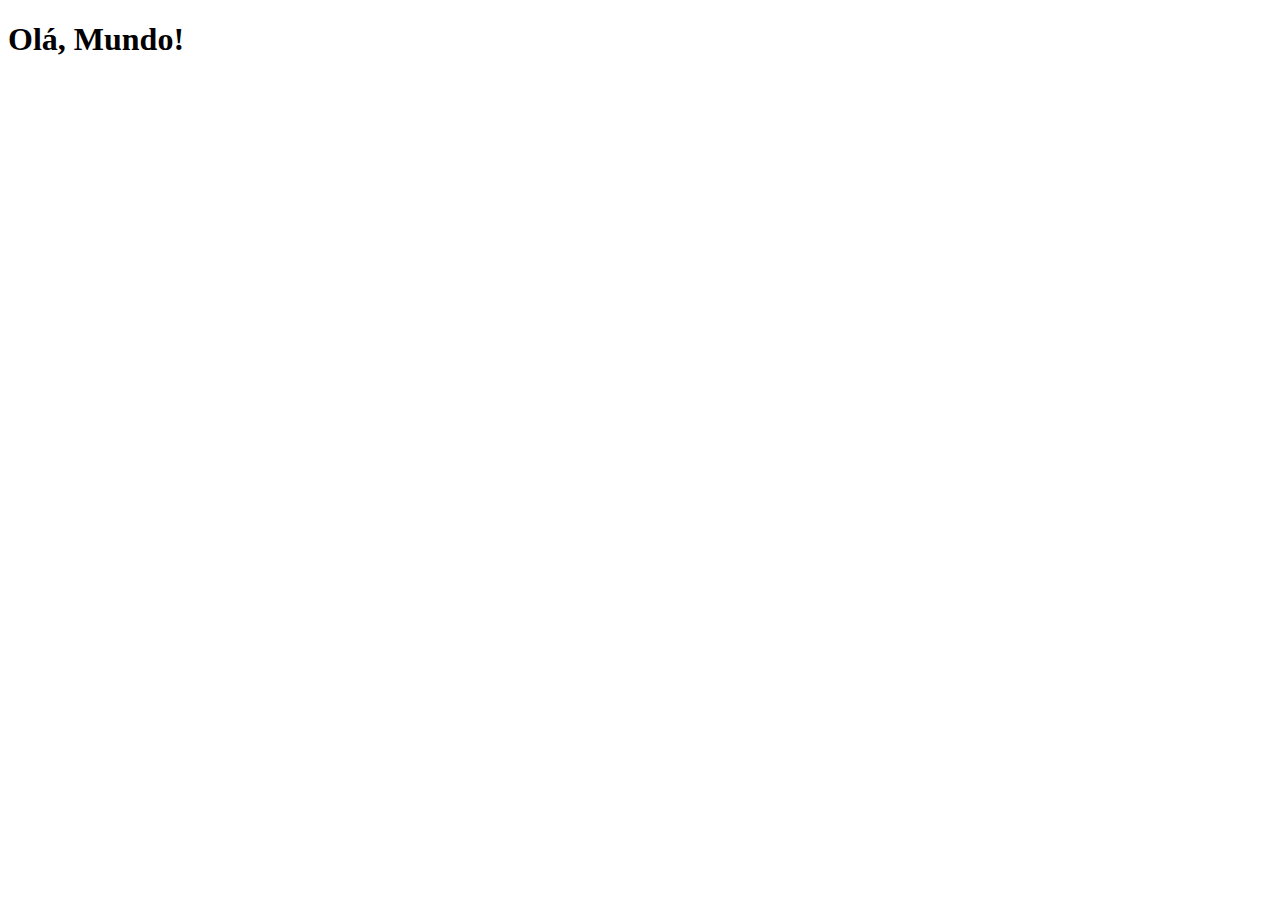
==== index.html @ 4a3e2a6e "criei a página principal" ====
<!DOCTYPE html>
<html lang="pt-br">
<head>
    <meta charset="UTF-8">
    <meta name="viewport" content="width=device-width, initial-scale=1.0">
    <link rel="shortcut icon" href="favicon.ico" type="image/x-icon">
    <title>Projeto Redes Sociais</title>
</head>
<body>
    <h1>Olá, Mundo!</h1>
</body>
</html>
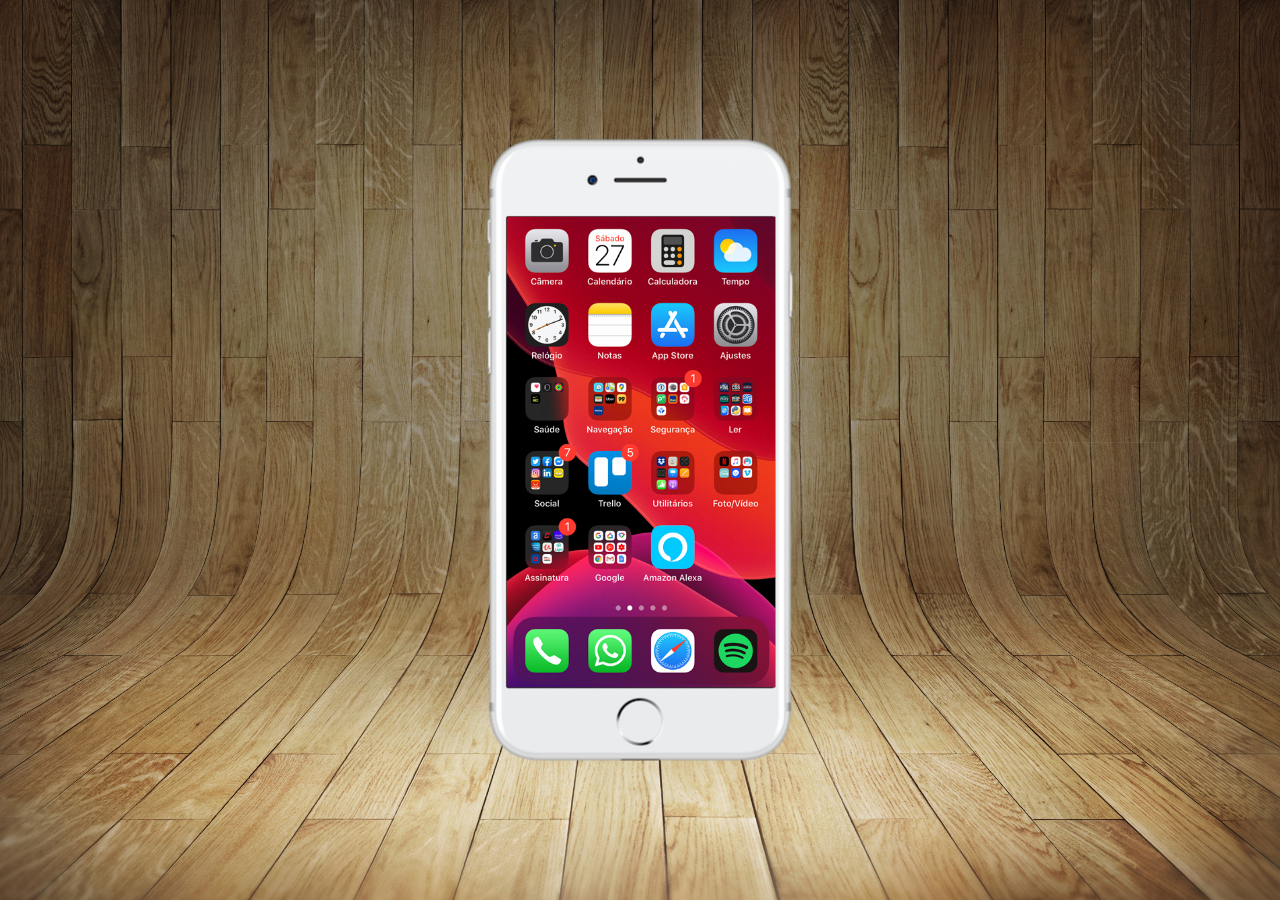
==== commit ba8fb9ce: "criei a tela home" ====
--- a/index.html
+++ b/index.html
@@ -4,9 +4,15 @@
     <meta charset="UTF-8">
     <meta name="viewport" content="width=device-width, initial-scale=1.0">
     <link rel="shortcut icon" href="favicon.ico" type="image/x-icon">
+    <link rel="stylesheet" href="estilos/style.css">
     <title>Projeto Redes Sociais</title>
 </head>
 <body>
-    <h1>Olá, Mundo!</h1>
+    <main>
+        <section id="telefone">
+            <iframe src="home.html" name="tela" id="tela" frameborder="0"></iframe>
+        </section>
+        <section id="rede-sociais"></section>
+    </main>   
 </body>
 </html>--- a/estilos/style.css
+++ b/estilos/style.css
@@ -0,0 +1,44 @@
+@charset "UTF-8";
+
+* {
+    margin: 0px;
+    padding: 0px;
+    font-family: Arial, Helvetica, sans-serif;
+
+}
+
+html, body {
+    height: 100vh;
+    width: 100vw;
+    background-color: black;
+}
+
+body {
+    background: url(../imagens/fundo-madeira.jpg) no-repeat top center;
+    background-size: cover;
+    background-attachment: fixed;
+
+}
+main {
+    position: relative;
+    height: 100vh;
+}
+
+section#telefone {
+    position: absolute;
+    top: 50%;
+    left: 50%;
+    transform: translate(-50%, -50%);
+
+    height: 627px;
+    width: 311px;
+    background: url(../imagens/frame-iphone.png) no-repeat;
+}
+
+iframe#tela {
+    position: relative;
+    top: 80px;
+    left: 22px;
+    width: 269px;
+    height: 471px;
+}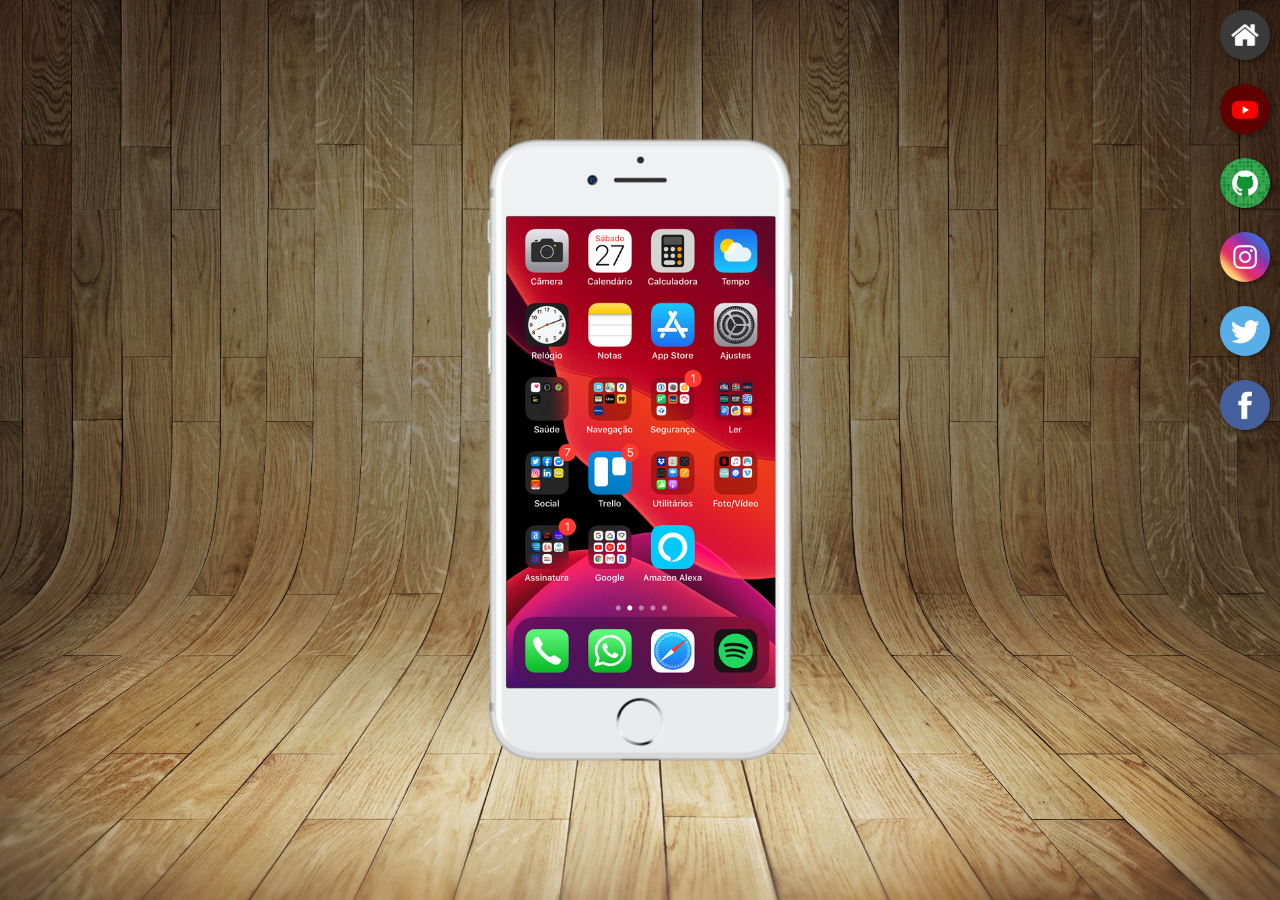
==== commit b7aa3de1: "criei botões na lateral" ====
--- a/index.html
+++ b/index.html
@@ -10,9 +10,19 @@
 <body>
     <main>
         <section id="telefone">
-            <iframe src="home.html" name="tela" id="tela" frameborder="0"></iframe>
+            <iframe src="home.html" name="tela" id="tela" frameborder="0">
+                Seu navegador não é compatível com isso.
+            </iframe>
         </section>
-        <section id="rede-sociais"></section>
+
+        <section id="redes-sociais">
+            <a href="#" target="tela"><img src="imagens/logo-home.jpg" alt="Home"></a><br>
+            <a href="#" target="tela"><img src="imagens/logo-youtube.jpg" alt="Youtube"></a><br>
+            <a href="#" target="tela"><img src="imagens/logo-github.jpg" alt="Github"></a><br>
+            <a href="#" target="tela"><img src="imagens/logo-instagram.jpg" alt="Instagram"></a><br>
+            <a href="#" target="tela"><img src="imagens/logo-twitter.jpg" alt="Twitter"></a><br>
+            <a href="#" target="tela"><img src="imagens/logo-facebook.jpg" alt="Facebook"></a>
+        </section>
     </main>   
 </body>
 </html>--- a/estilos/style.css
+++ b/estilos/style.css
@@ -41,4 +41,22 @@
     left: 22px;
     width: 269px;
     height: 471px;
+}
+
+section#redes-sociais {
+    text-align: right;
+}
+
+section#redes-sociais img {
+    width: 50px;
+    margin: 10px;
+    border-radius: 50%;
+    box-shadow: 2px 2px 5px rgba(0, 0, 0, 0.400);
+}
+
+section#redes-sociais img:hover {
+    border: 2px solid rgba(255, 255, 255, 0.6);
+    transform: translate(-3px ,-3px);
+    box-shadow: 5px 5px 10px rgba(0, 0, 0, 0.600);
+    transition: transform 0.5s ,border 1s;
 }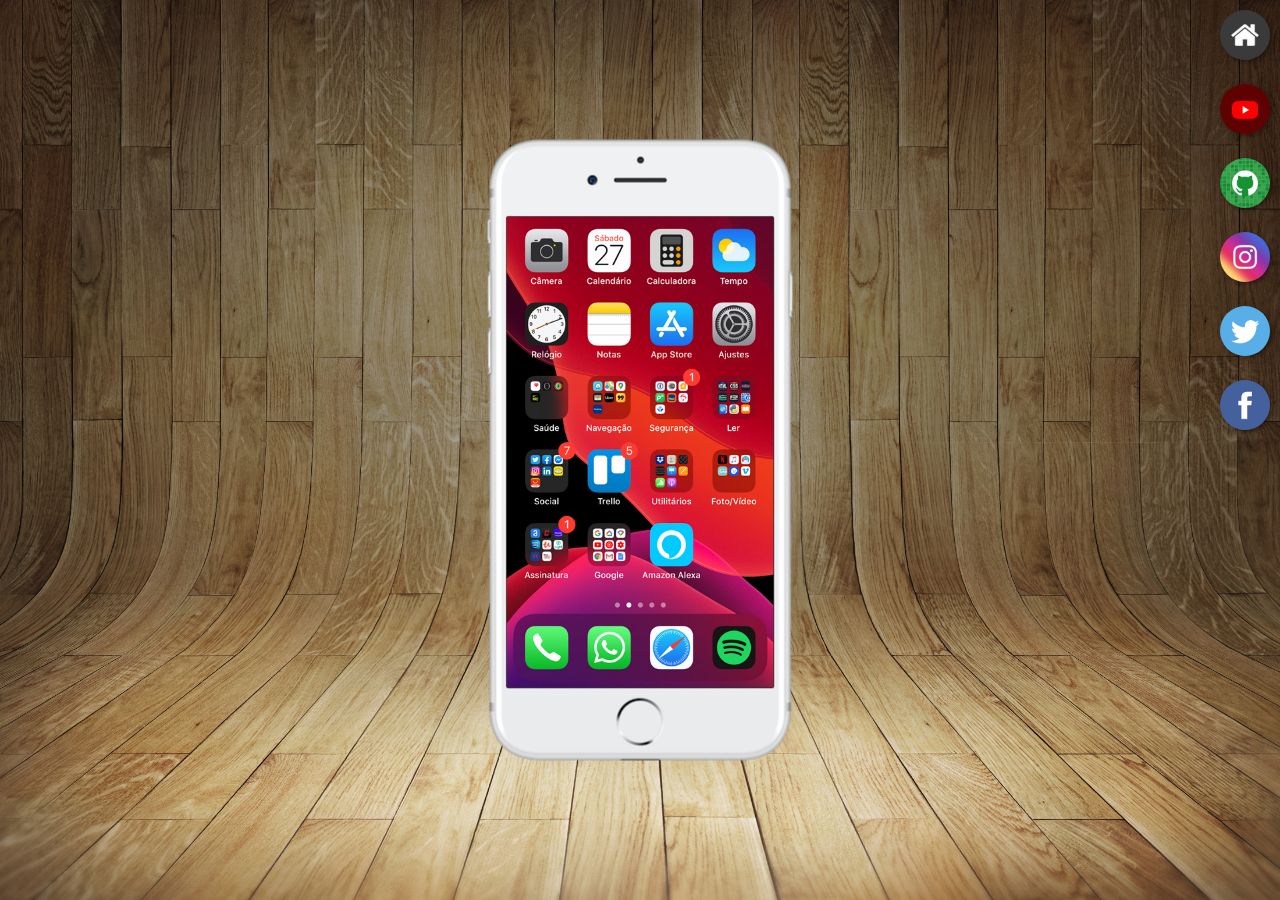
==== commit 04800f60: "adicionados novas paginas e estilos" ====
--- a/index.html
+++ b/index.html
@@ -16,12 +16,17 @@
         </section>
 
         <section id="redes-sociais">
-            <a href="#" target="tela"><img src="imagens/logo-home.jpg" alt="Home"></a><br>
-            <a href="#" target="tela"><img src="imagens/logo-youtube.jpg" alt="Youtube"></a><br>
-            <a href="#" target="tela"><img src="imagens/logo-github.jpg" alt="Github"></a><br>
-            <a href="#" target="tela"><img src="imagens/logo-instagram.jpg" alt="Instagram"></a><br>
-            <a href="#" target="tela"><img src="imagens/logo-twitter.jpg" alt="Twitter"></a><br>
-            <a href="#" target="tela"><img src="imagens/logo-facebook.jpg" alt="Facebook"></a>
+            <a href="home.html" target="tela"><img src="imagens/logo-home.jpg" alt="Home"></a><br>
+
+            <a href="youtube.html" target="tela"><img src="imagens/logo-youtube.jpg" alt="Youtube"></a><br>
+
+            <a href="github.html" target="tela"><img src="imagens/logo-github.jpg" alt="Github"></a><br>
+
+            <a href="instagram.html" target="tela"><img src="imagens/logo-instagram.jpg" alt="Instagram"></a><br>
+
+            <a href="twitter.html" target="tela"><img src="imagens/logo-twitter.jpg" alt="Twitter"></a><br>
+
+            <a href="facebook.html" target="tela"><img src="imagens/logo-facebook.jpg" alt="Facebook"></a>
         </section>
     </main>   
 </body>
--- a/estilos/style.css
+++ b/estilos/style.css
@@ -39,7 +39,7 @@
     position: relative;
     top: 80px;
     left: 22px;
-    width: 269px;
+    width: 267px;
     height: 471px;
 }
 
